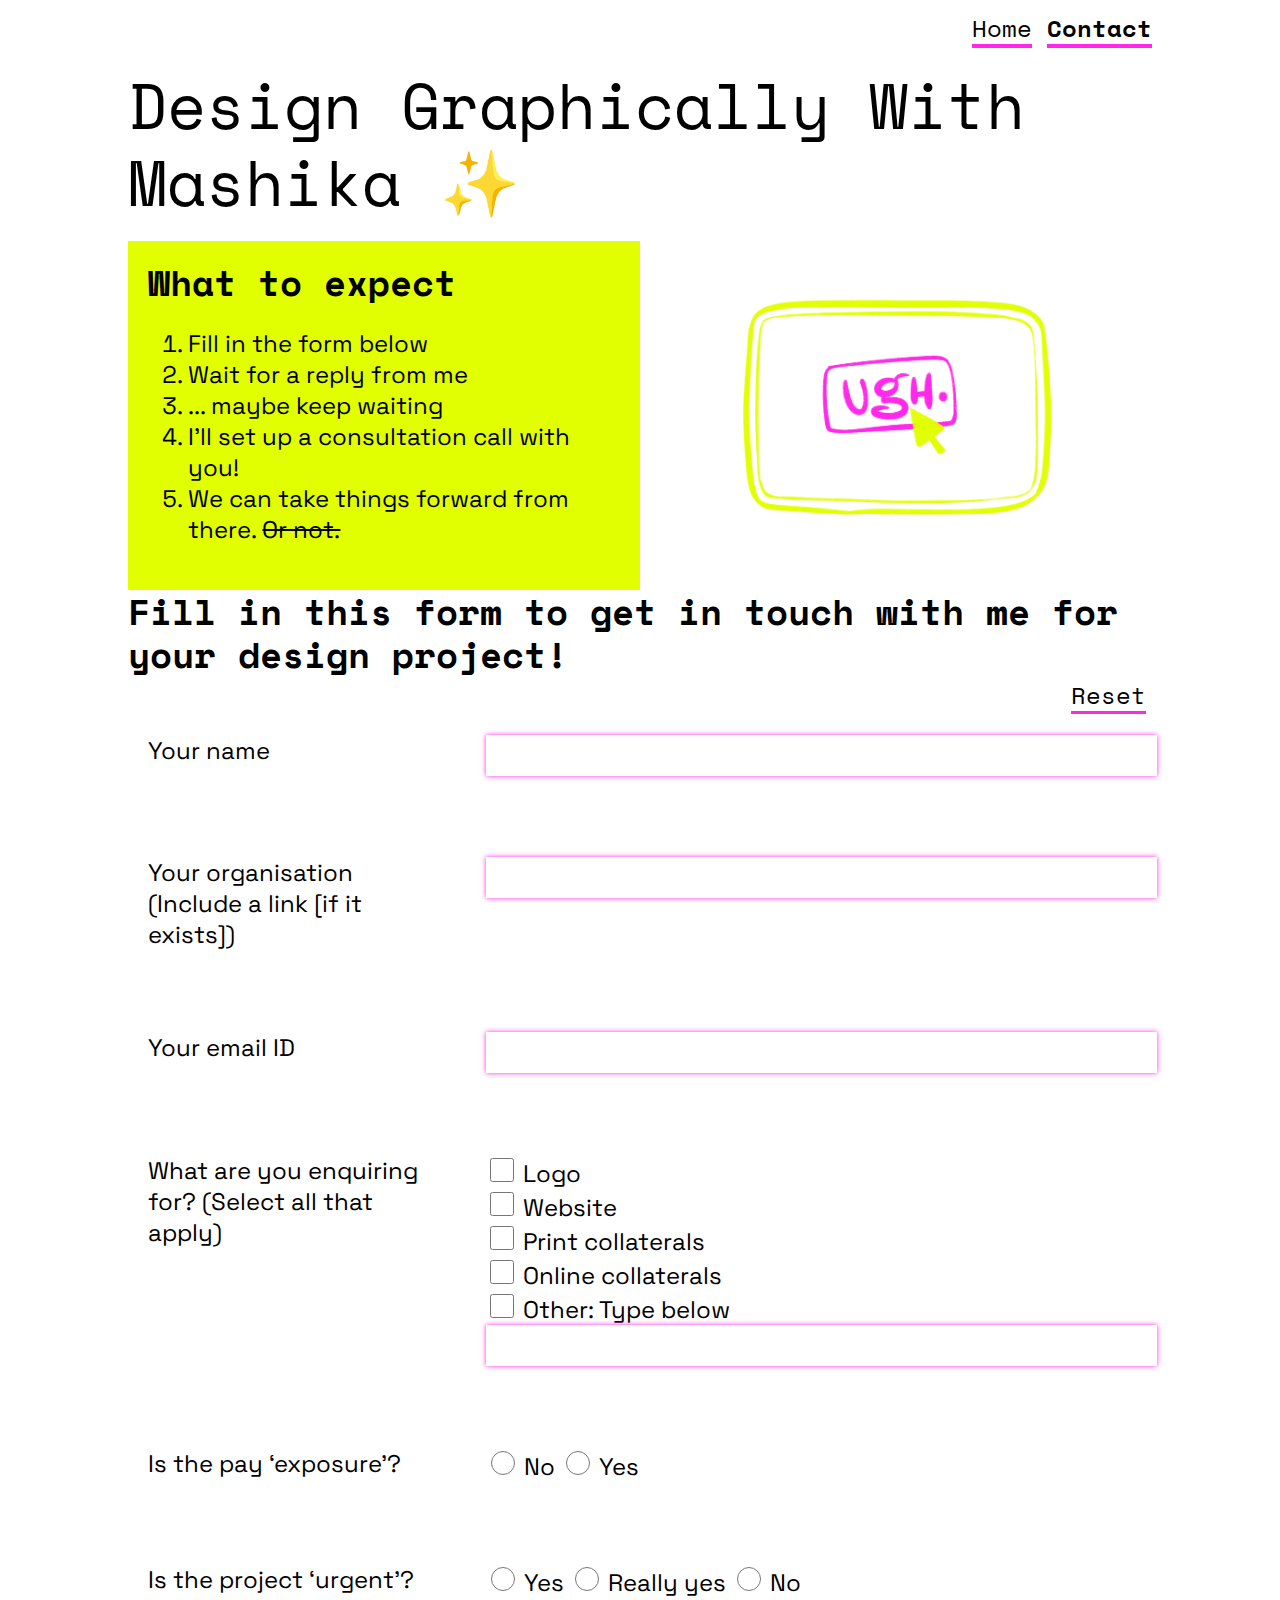
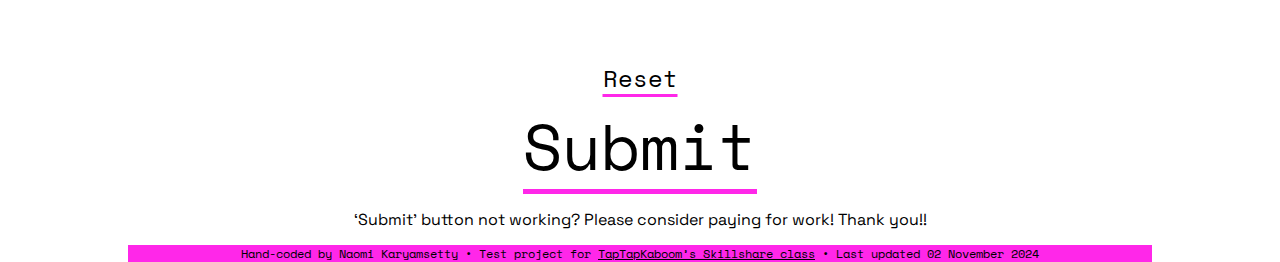
==== contact.html @ 7d84a6c0 "Class project v1.0" ====
<!DOCTYPE html>
<html>
<head>
	<meta charset="utf-8">
	<meta name="viewport" content="width=device-width, initial-scale=1">
	
	<title>Contact Mashika!</title>

	<!-- Fonts -->

	<link rel="preconnect" href="https://fonts.googleapis.com">
	<link rel="preconnect" href="https://fonts.gstatic.com" crossorigin>
	<link href="https://fonts.googleapis.com/css2?family=Space+Grotesk:wght@300..700&family=Space+Mono:ital,wght@0,400;0,700;1,400;1,700&display=swap" rel="stylesheet">

	<!-- CSS -->
	<link rel="stylesheet" type="text/css" href="styling.css">
	<link rel="icon" type="image/x-icon" href="imgs/favicon01.png">

</head>

<body>

	<header>
		<a href="index.html">Home</a>
		<strong><a href="contact.html">Contact</a></strong>
	</header>

	<h1 style="padding: 2% 0%;">Design Graphically With Mashika ✨</h1>

	<div class="row">
		<div class="secHalf" style="background-color: #E1FF00;">
			<h2>What to expect</h2>
				<ol>
					<li>Fill in the form below</li>
					<li>Wait for a reply from me</li>
					<li>... maybe keep waiting</li>
					<li>I’ll set up a consultation call with you!</li>
					<li>We can take things forward from there. <del>Or not.</del></li>
				</ol>
		</div>
		<div class="secHalf">
			<img src="imgs/ght_01.2.png" alt="A drawing of a computer screen, with a mouse hovering over a button that reads 'ugh'">
		</div>
	</div>

	<h2>Fill in this form to get in touch with me for your design project!</h2>
	<form>
		
		<!-- Reset -->
		<div align="right">
			<input type="reset" name="resetBtn">
		</div>

		<!-- Client's name -->
		<div class="formSec">
			<span class="secThird"><label for="ClientName">Your name</label></span>
			<span class="secTwoThird"><input type="text" name="ClientName" id="ClientName"></span>
		</div>

		<!-- Client's organisation -->
		<div class="formSec">
			<span class="secThird">
				<label for="ClientOrg">Your organisation (Include a link [if it exists])</label>
			</span>

			<span class="secTwoThird">
				<input type="text" name="ClientOrg" id="ClientOrg">
			</span>
		</div>

		<!-- Client's email ID -->
		<div class="formSec">
			<span class="secThird"><label for="ClientEmail">Your email ID</label></span>
			<span class="secTwoThird"><input type="text" name="ClientEmail" id="ClientEmail"></span>
		</div>

		<!-- WorkOrder or type of work -->
		<!-- I think 'name' can be repeated but 'id' has to be unique? -->
		<div class="formSec">
			<span class="secThird">What are you enquiring for? (Select all that apply)<br></span>
			
			<span class="secTwoThird">
				<input type="checkbox" name="WorkOrder" id="WorkOrder1">
				<label for="WorkOrder1">Logo</label><br>

				<input type="checkbox" name="WorkOrder" id="WorkOrder2">
				<label for="WorkOrder2">Website</label><br>

				<input type="checkbox" name="WorkOrder" id="WorkOrder3">
				<label for="WorkOrder3">Print collaterals</label><br>

				<input type="checkbox" name="WorkOrder" id="WorkOrder4">
				<label for="WorkOrder4">Online collaterals</label><br>

				<input type="checkbox" name="WorkOrder" id="WorkOrder5">
				<label for="WorkOrder5">Other:</label>
				<label for="WorkOrder5_text"> Type below</label>
				<input type="text" name="WorkOrder" id="WorkOrder5_text">
			</span>
		</div>

		<!-- Exposure -->
		<div class="formSec">
			<span class="secThird">Is the pay ‘exposure’?</span>
			
			<span class="secTwoThird">
				<input type="radio" name="exposure" id="NoExposure">
				<label for="NoExposure">No</label>

				<input type="radio" name="exposure" id="YesExposure">
				<label for="YesExposure">Yes</label>
			</span>
		</div>

		<!-- Urgent -->
		<div class="formSec">
			<span class="secThird">Is the project ‘urgent’?</span>
			
			<span class="secTwoThird">
				<input type="radio" name="urgent" id="YesUrgent">
				<label for="YesUrgent">Yes</label>

				<input type="radio" name="urgent" id="RlyUrgent">
				<label for="RlyUrgent">Really yes</label>

				<input type="radio" name="urgent" id="NoUrgent">
				<label for="NoUrgent">No</label>
			</span>
		</div>

		<!-- Reset (repeat) -->
		<div align="center">
			<input type="reset" name="resetBtn">
		</div>

		<!-- Submit buttom -->
		<div align="center">
			<input type="submit" name="submit" value="Submit" style="">
		</div>

	</form>

	<p align="center" style="font-size: 16px; color: ##797676;">‘Submit’ button not working? Please consider paying for work! Thank you!!</p>

	<footer>
		Hand-coded by Naomi Karyamsetty • Test project for <a href="https://www.skillshare.com/en/classes/hand-code-your-first-website-html-css-basics/1575146775/" target="_blank">TapTapKaboom’s Skillshare class</a>  • Last updated 02 November 2024
	</footer>

</body>
</html>
---- styling.css ----
body{
	margin: 0 10%;
	box-sizing: border-box;
}

/* Responsive styling */

/* delineating sections and the percentage of the screen they take up */
.secThird {
  box-sizing: border-box;
  padding: 2%;
  width: 33%;
  float: left;
}
.secTwoThird {
	box-sizing: border-box;
  padding: 2%;
  width: 67%;
  float: left;
}

.secHalf {
	box-sizing: border-box;
  padding: 2%;
	width: 50%;
	float: left;
}

/*I thought this would help make things align to the bottom of their containers but it isn't working*/
/*.row{
	 display: flex;
}*/

/* clears everything after a row */
.row::after {
  content: "";
  clear: both;
  display: table;
}


/* <uniquifier>: Use a unique and descriptive class name*/
/* <weight>: Use a value from 300 to 700 */

/*.space-grotesk-body {
  font-family: "Space Grotesk", sans-serif;
  font-optical-sizing: auto;
  font-weight: 400;
  font-style: normal;
}*/

.textPink {
	color: #FF27E9;
	margin: 5% 15%;
}

.sLimeGreen {
	color: #E1FF00;
}

.textDGrey {
	color: #A3A3A3;
}

.textLGrey {
	color: #E6E6E6;
}

.space-mono-regular {
  font-family: "Space Mono", monospace;
  font-weight: 400;
  font-style: normal;
}

.space-mono-bold {
  font-family: "Space Mono", monospace;
  font-weight: 700;
  font-style: normal;
}

.space-mono-regular-italic {
  font-family: "Space Mono", monospace;
  font-weight: 400;
  font-style: italic;
}

.space-mono-bold-italic {
  font-family: "Space Mono", monospace;
  font-weight: 700;
  font-style: italic;
}

.subheading{
font-family: "Space Mono", monospace;
	font-size: 28px;
}

header{
	font-family: "Space Mono", monospace;
	font-size: 24px;
	text-align: right;
	padding-top: 1%;
}

p{
	font-family: "Space Grotesk", sans-serif;
	font-size: 24px;
	line-height: 1.2;
}

ul{
	font-family: "Space Grotesk", sans-serif;
	font-size: 24px;
}

ol{
	font-family: "Space Grotesk", sans-serif;
	font-size: 24px;
}

h1{
	font-family: "Space Mono", monospace;
	font-weight: 400;
	font-size: 64px;
	line-height: 1.2;
	margin: 0;
}

h2{
	font-family: "Space Mono", monospace;
	font-size: 36px;
	line-height: 1.2;
	margin: 0;
}

h3{
	font-family: "Space Mono", monospace;
	font-size: 24px;
	line-height: 1.2;
	margin: 0;
}

.limeGreenCallout{
	background-color: #E1FF00;
}

img{
	max-width: 100%;
}

a{
	font-family: "Space Mono", monospace;
	color: #000000;
	text-underline-offset: 30%;
	text-decoration-color: #FF27E9;
	text-decoration-thickness: 15%;
}

a:hover {
	background-color: #E1FF00;
}

a:active {
	font-weight: 700;
}

form{
	font-family: "Space Grotesk", sans-serif;
	font-size: 24px;
}

footer{
	text-align: center;
	background-color: #FF27E9;
	font-family: "Space Mono", monospace;
	font-size: 12px;
	color: #000000;
	margin: initial;
}

footer a{
	color: #000000;
	text-underline-offset: initial;
	text-decoration-color: initial;
	text-decoration-thickness: initial;
}

footer a:hover {
	font-style: italic;
	background-color: #FF27E9;
}

/* -- Form formatting -- */

/* Defining a form section so that only label and input are in a single row */

.formSec{
	padding-bottom: 4%;
}

.formSec::after{
	content: "";
  clear: both;
  display: table;
}

/* Form element formatting */

/*pink #FF27E9 limeGreen #E1FF00*/

/* Formatting checkboxes and radio buttons: Without hiding and redefining the class, the border, color etc. can't be changed; height and width can */

input[type=checkbox], input[type=radio]{
	height: 24px;
	width: 24px;
}

input[type=text]{
	width: 100%;
	padding: 2%;
	border: 0px;
	border-radius: 0;
	box-shadow: 0px 0px 5px #FF27E9;
}

input[type=text]:focus{
	outline: 2px solid #FF27E9;
}

input[type=submit]{
	font-family: "Space Mono", monospace;
	font-weight: 400;
	font-size: 64px;
	text-decoration: underline;
	text-underline-offset: 30%;
	text-decoration-color: #FF27E9;
	text-decoration-thickness: 15%;
	background-color: white;
	border: none;
	box-align: center;
}

input[type=submit]:hover{
	background-color: #E1FF00;
}

input[type=reset]{
	font-family: "Space Mono", monospace;
	font-weight: 400;
	font-size: 24px;
	text-decoration: underline;
	text-underline-offset: 30%;
	text-decoration-color: #FF27E9;
	text-decoration-thickness: 15%;
	background-color: white;
	border: none;
	box-align: center;
}

input[type=reset]:hover{
	background-color: #E1FF00;
}

/* Responsive styling: Setting breakpoint!! */
/* This has to be at the end because it has to be after the classes, tags etc whose styles are defined */

@media screen and (max-width:800px){
	.secHalf, .secThird, .secTwoThird{
		width: 100%;
		float: left;
	}
	h1{
		font-size: 48px;
	}
}

@media screen and (max-width:1000px){
	h1{
		font-size: 48px;
	}
	.subheading{
		font-size: 24px;
	}
}
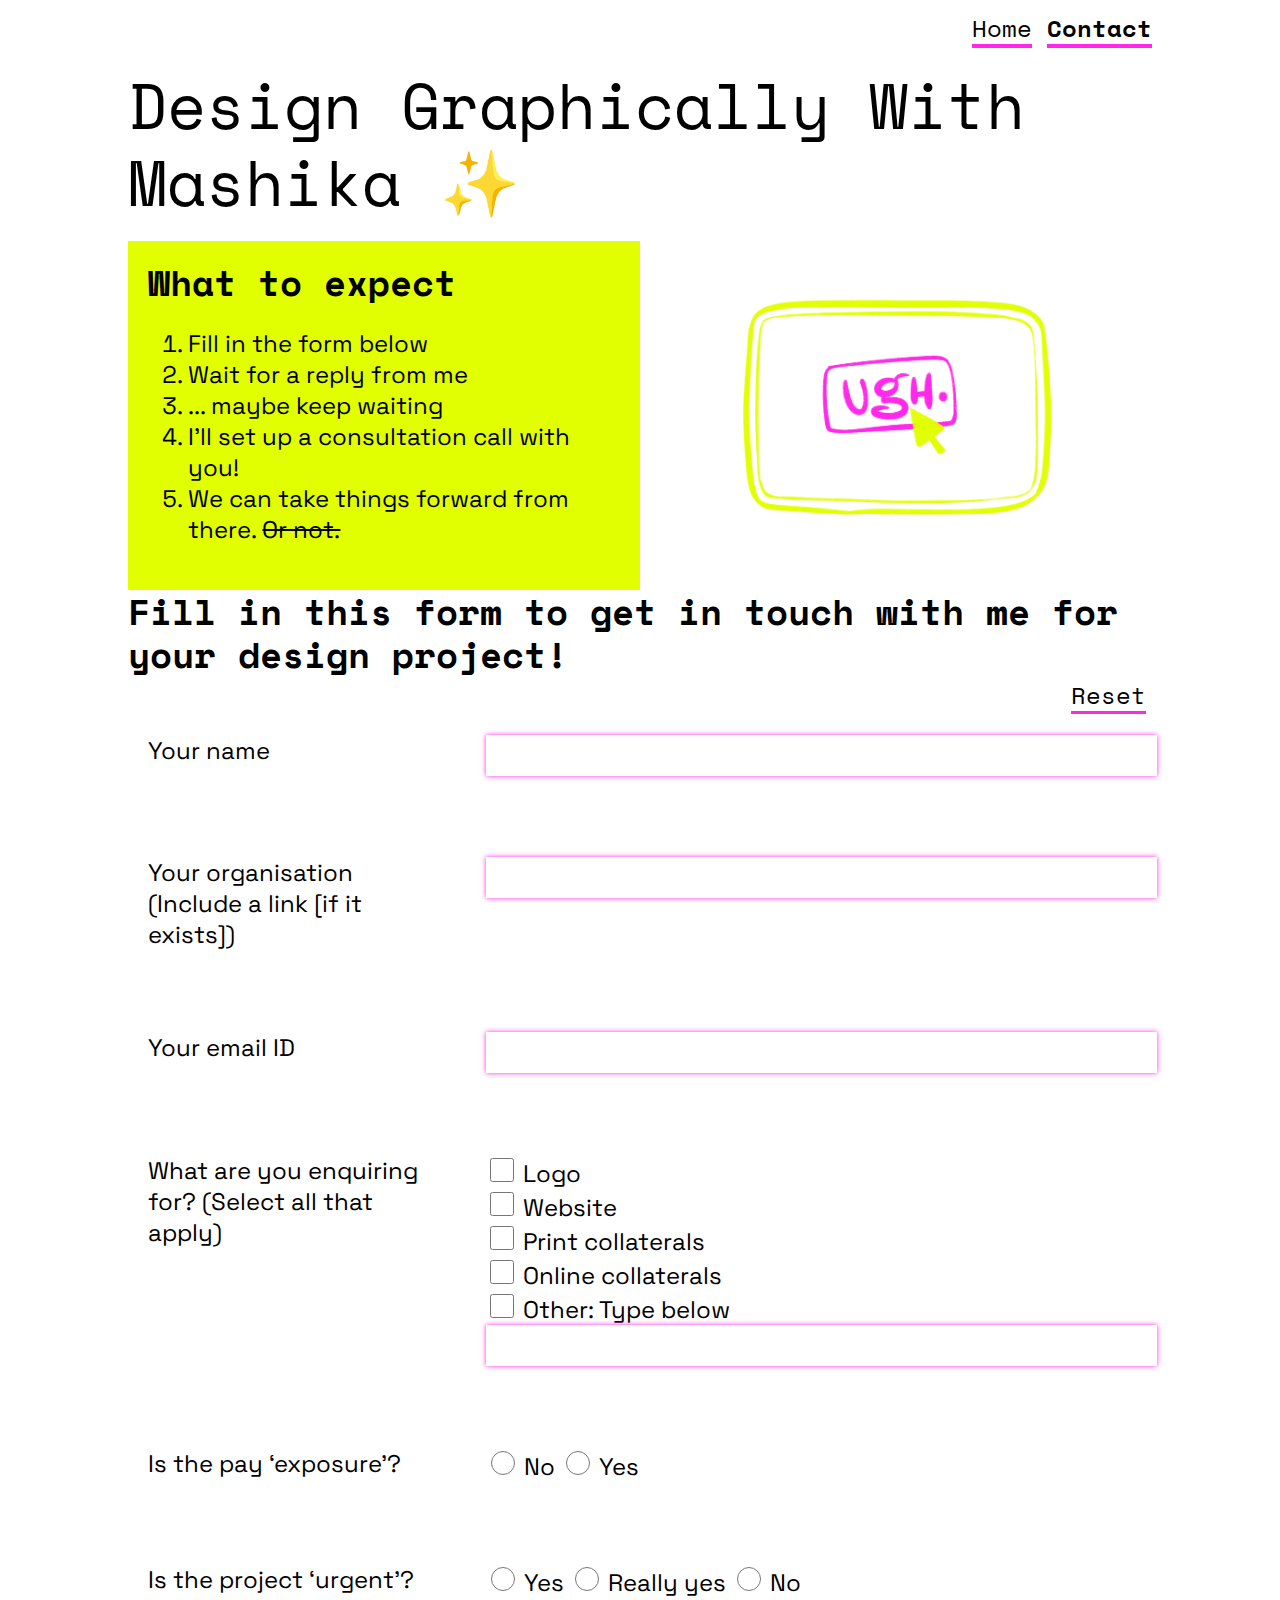
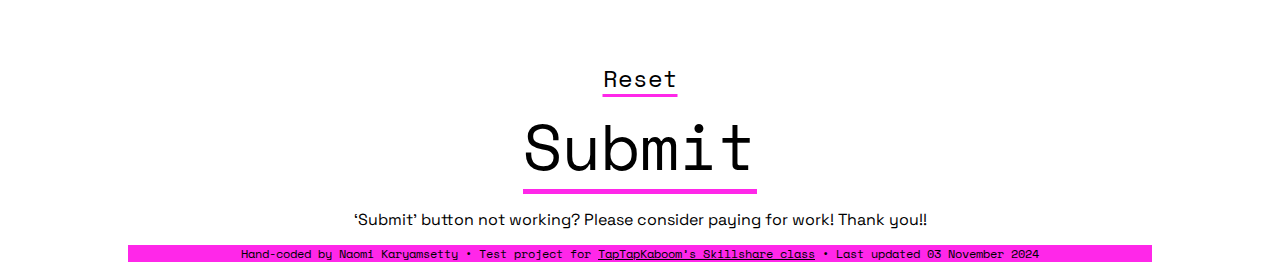
==== commit 144f0d29: "Class project v1.2" ====
--- a/contact.html
+++ b/contact.html
@@ -143,7 +143,7 @@
 	<p align="center" style="font-size: 16px; color: ##797676;">‘Submit’ button not working? Please consider paying for work! Thank you!!</p>
 
 	<footer>
-		Hand-coded by Naomi Karyamsetty • Test project for <a href="https://www.skillshare.com/en/classes/hand-code-your-first-website-html-css-basics/1575146775/" target="_blank">TapTapKaboom’s Skillshare class</a>  • Last updated 02 November 2024
+		Hand-coded by Naomi Karyamsetty • Test project for <a href="https://www.skillshare.com/en/classes/hand-code-your-first-website-html-css-basics/1575146775/" target="_blank">TapTapKaboom’s Skillshare class</a>  • Last updated 03 November 2024
 	</footer>
 
 </body>
--- a/styling.css
+++ b/styling.css
@@ -230,6 +230,7 @@
 input[type=submit]{
 	font-family: "Space Mono", monospace;
 	font-weight: 400;
+	color: 000000;
 	font-size: 64px;
 	text-decoration: underline;
 	text-underline-offset: 30%;
@@ -247,6 +248,7 @@
 input[type=reset]{
 	font-family: "Space Mono", monospace;
 	font-weight: 400;
+	color: 000000;
 	font-size: 24px;
 	text-decoration: underline;
 	text-underline-offset: 30%;
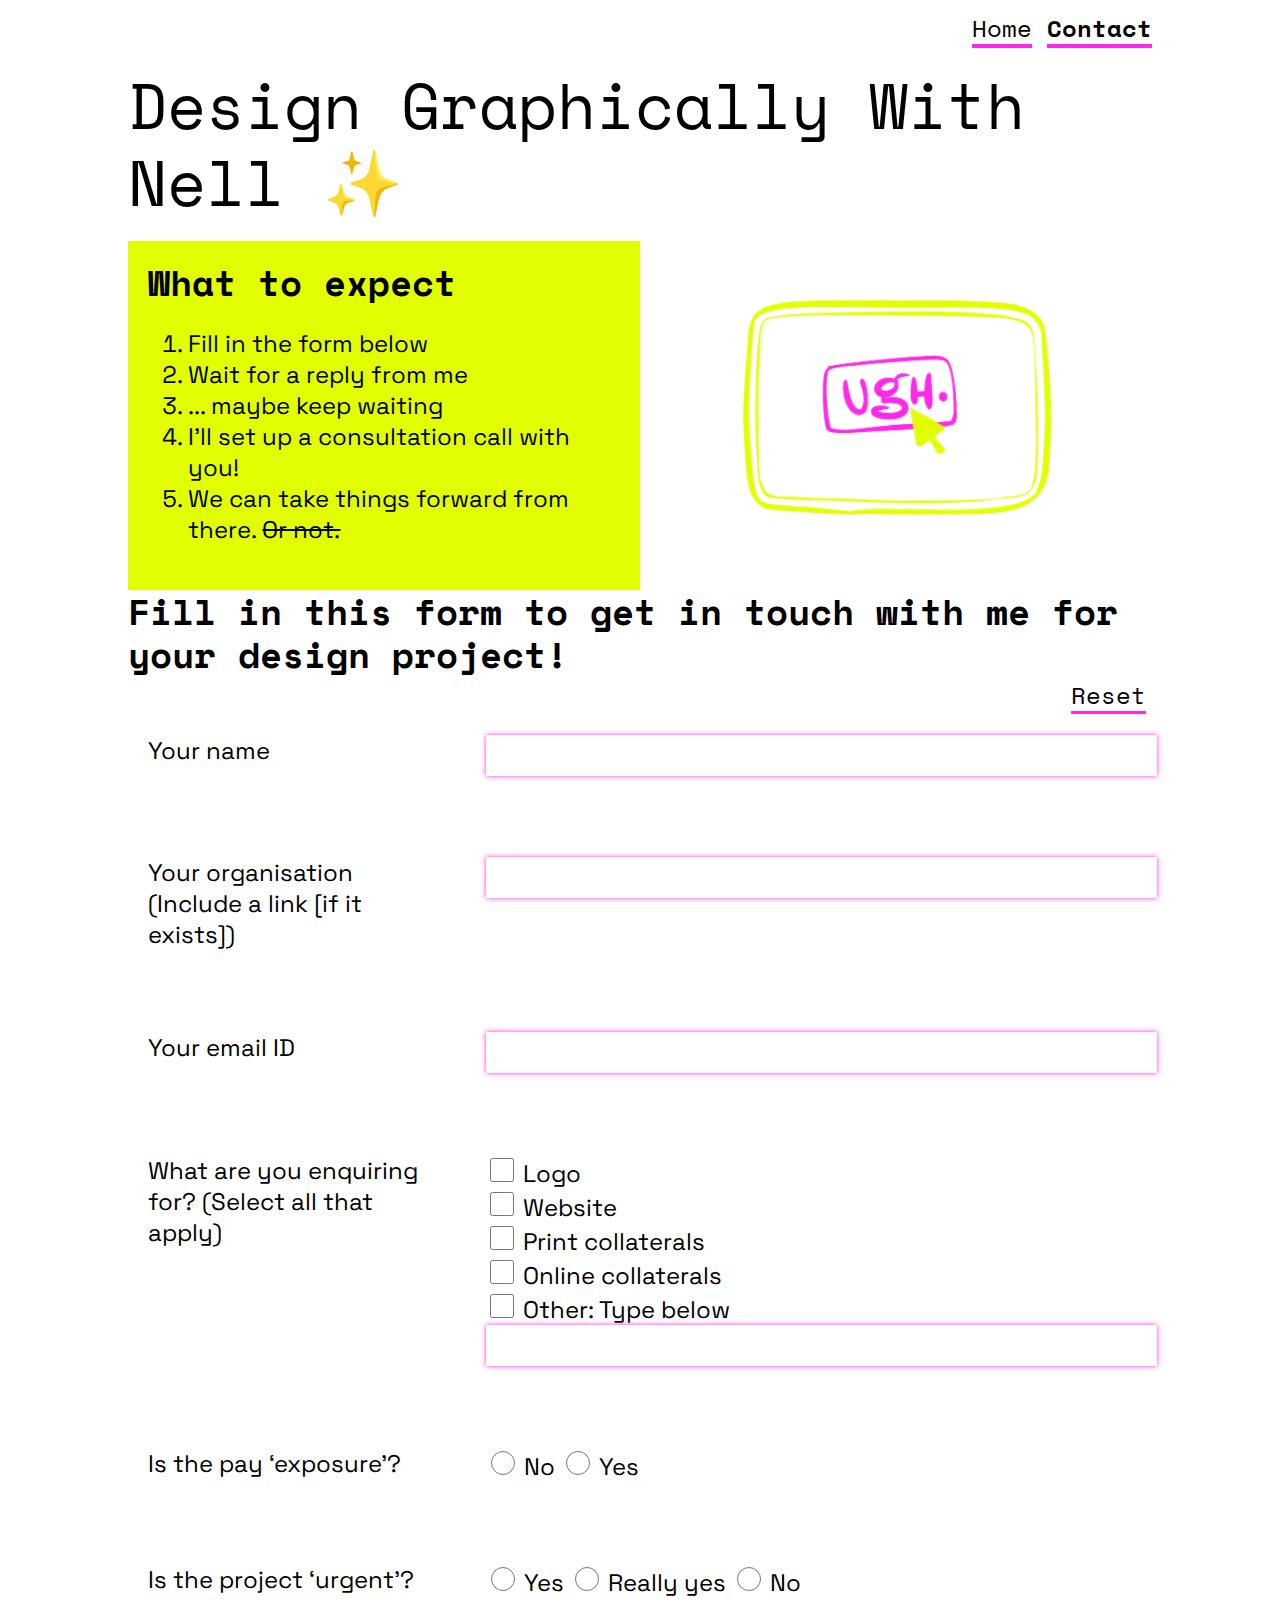
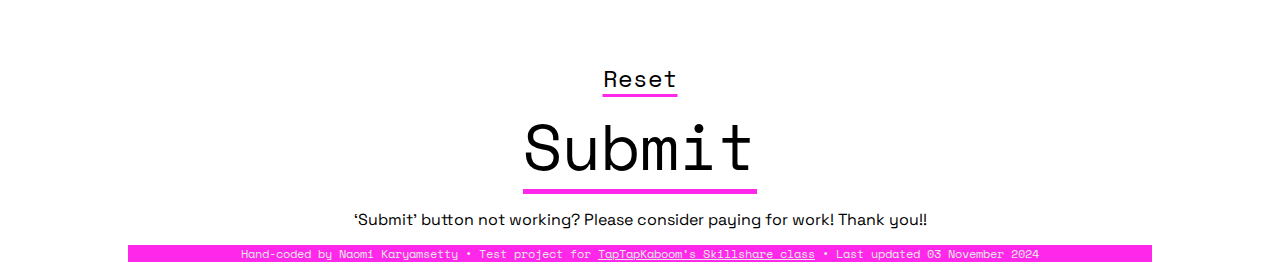
==== commit a9fadfd6: "Class project v1.3" ====
--- a/contact.html
+++ b/contact.html
@@ -4,7 +4,7 @@
 	<meta charset="utf-8">
 	<meta name="viewport" content="width=device-width, initial-scale=1">
 	
-	<title>Contact Mashika!</title>
+	<title>Contact Nell!</title>
 
 	<!-- Fonts -->
 
@@ -25,7 +25,7 @@
 		<strong><a href="contact.html">Contact</a></strong>
 	</header>
 
-	<h1 style="padding: 2% 0%;">Design Graphically With Mashika ✨</h1>
+	<h1 style="padding: 2% 0%;">Design Graphically With Nell ✨</h1>
 
 	<div class="row">
 		<div class="secHalf" style="background-color: #E1FF00;">
--- a/styling.css
+++ b/styling.css
@@ -174,19 +174,19 @@
 	background-color: #FF27E9;
 	font-family: "Space Mono", monospace;
 	font-size: 12px;
-	color: #000000;
+	color: #E6E6E6;
 	margin: initial;
 }
 
 footer a{
-	color: #000000;
+	color: #E6E6E6;
 	text-underline-offset: initial;
 	text-decoration-color: initial;
 	text-decoration-thickness: initial;
 }
 
 footer a:hover {
-	font-style: italic;
+	color: #ffffff;
 	background-color: #FF27E9;
 }
 
@@ -283,4 +283,7 @@
 	.subheading{
 		font-size: 24px;
 	}
-}
+	input[type=submit]{
+		color: #000000;
+	}
+}
